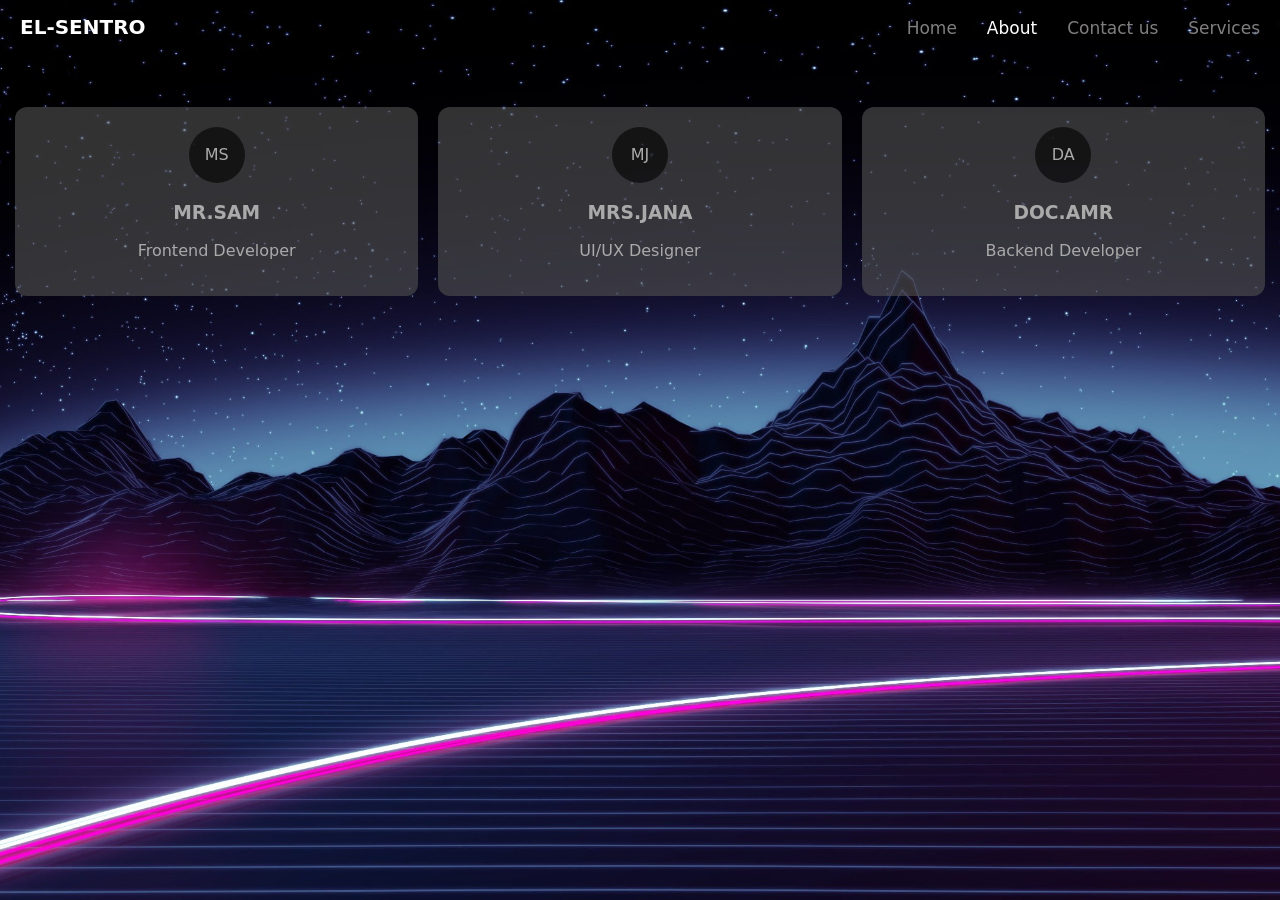
==== About.html @ 9ecf39d7 "Add files via upload" ====
<!DOCTYPE html>
<html lang="en">

<head>
    <link rel="stylesheet" href="about.css">
    <meta charset="UTF-8">
    <meta name="viewport" content="width=device-width, initial-scale=1.0">
    <title>About Us</title>
</head>

<body>
    <nav class="navbar">
        <div class="nav-logo">EL-SENTRO</div>
        <ul class="nav-links">
            <li><a href="index.html">Home</a></li>
            <li class="About"><a href="About.html">About</a></li>
            <li><a href="contact.html">Contact us</a></li>
            <li><a href="services.html">Services</a></li>
        </ul>
    </nav>
    <section class="team">
        <h2>Developers</h2>
        <div class="cards">
            <div class="card">
                <div class="avatar">MS</div>
                <h3>MR.SAM</h3>
                <p>Frontend Developer</p>
            </div>

            <div class="card">
                <div class="avatar">MJ</div>
                <h3>MRS.JANA</h3>
                <p>UI/UX Designer</p>
            </div>
            
            <div class="card">
                <div class="avatar">DA</div>
                <h3>DOC.AMR</h3>
                <p>Backend Developer</p>
            </div>
    </section>
</body>

</html>
---- about.css ----
body {
    background: url(hello.jpg) center no-repeat fixed;
    background-size: cover;
    margin: 0;
    font-family: system-ui, sans-serif;
}

.navbar,
.nav-links,
.nav-logo {
    display: flex;
    justify-content: space-between;
    align-items: center;
    margin-left: 10px;
    margin-bottom: 0;
    gap: 30px;
    color: rgb(255, 255, 255);
    list-style: none;

}

.nav-logo {
    margin-top: 15px;
    font-size: 20px;
    font-weight: 600;
    text-decoration: none;
}

.nav-links {
    margin-right: 20px;
    font-size: 17px;
    text-decoration: none;
}

.nav-links li a {
    text-decoration: none;
    color: rgb(128, 126, 126);
}

.nav-links li.About a{
    color: white;
}

.nav-links li:not(.About):hover a{
    transform: scale(1.4);
}
.nav-links li {
    text-decoration: none;
    transition: all 0.5s ease;
}

.nav-links li:not(.About):hover {
    transform: scale(1.4);
}

.cards{
    display: flex;
    gap: 20px;
    flex-wrap: wrap;
    margin:auto 15px;
}

.card{
    flex:1;
    min-width: 200px;
    text-align: center;
    padding: 20px;
    border-radius: 12px;
    color: rgb(170, 170, 170);
    background: rgba(83, 83, 83, 0.603);
}

.avatar{
    width: 56px;
    height: 56px;
    border-radius: 50%;
    margin:0 auto 10px;
    display: flex;
    justify-content: center;
    align-items: center;
    background: rgba(0, 0, 0, 0.603);
}
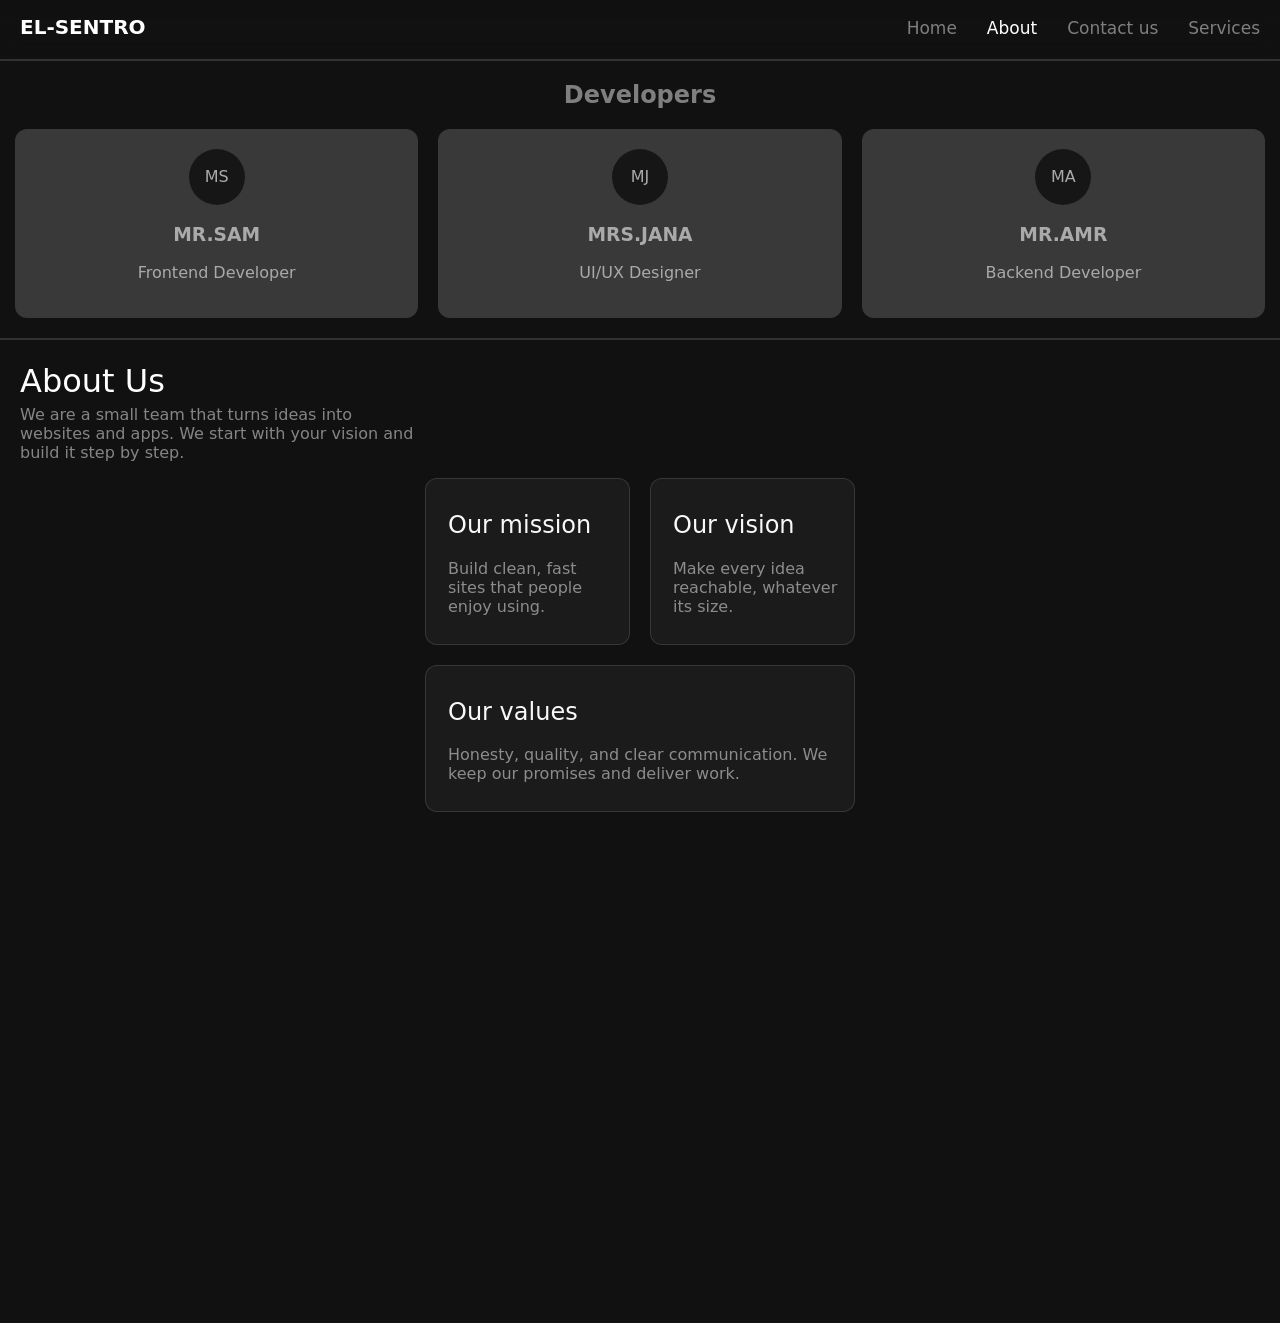
==== commit 0ddb36cf: "Add files via upload" ====
--- a/About.html
+++ b/About.html
@@ -9,17 +9,21 @@
 </head>
 
 <body>
-    <nav class="navbar">
-        <div class="nav-logo">EL-SENTRO</div>
-        <ul class="nav-links">
-            <li><a href="index.html">Home</a></li>
-            <li class="About"><a href="About.html">About</a></li>
-            <li><a href="contact.html">Contact us</a></li>
-            <li><a href="services.html">Services</a></li>
-        </ul>
-    </nav>
+    <div class="navbar-container">
+        <nav class="navbar">
+            <div class="nav-logo">EL-SENTRO</div>
+            <ul class="nav-links">
+                <li><a href="index.html">Home</a></li>
+                <li class="About"><a href="About.html">About</a></li>
+                <li><a href="contact.html">Contact us</a></li>
+                <li><a href="services.html">Services</a></li>
+            </ul>
+        </nav>
+        <hr class="divider">
+    </div>
+
     <section class="team">
-        <h2>Developers</h2>
+        <h2 class="d">Developers</h2>
         <div class="cards">
             <div class="card">
                 <div class="avatar">MS</div>
@@ -32,12 +36,33 @@
                 <h3>MRS.JANA</h3>
                 <p>UI/UX Designer</p>
             </div>
-            
+
             <div class="card">
-                <div class="avatar">DA</div>
-                <h3>DOC.AMR</h3>
+                <div class="avatar">MA</div>
+                <h3>MR.AMR</h3>
                 <p>Backend Developer</p>
             </div>
+    </section>
+    <hr class="divider">
+    <h1 class="about-us">About Us</h1>
+    <p class="about-us-p">We are a small team that turns ideas into websites and apps. We start with your vision and
+        build it step by step.</p>
+    <section class="us">
+        <div class="card-all">
+            <h2 class="hard">Our mission</h2>
+            <p class="hard-p">Build clean, fast sites that people enjoy using.</p>
+        </div>
+
+        <div class="card-all">
+            <h2 class="hard">Our vision</h2>
+            <p class="hard-p" >Make every idea reachable, whatever its size.</p>
+        </div>
+
+        <div class="card-all">
+            <h2 class="hard">Our values</h2>
+            <p class="hard-p">Honesty, quality, and clear communication. We keep our promises and deliver work.</p>
+        </div>
+
     </section>
 </body>
 
--- a/about.css
+++ b/about.css
@@ -1,9 +1,18 @@
+html {
+    background-color: #111;
+    overscroll-behavior: none;
+}
 
 body {
-    background: url(hello.jpg) center no-repeat fixed;
+    background: linear-gradient(to top, #0000005b), url(homme.jpg) center no-repeat fixed;
     background-size: cover;
+    min-height: 147vh;
     margin: 0;
     font-family: system-ui, sans-serif;
+}
+
+.navbar-container {
+    backdrop-filter: blur(10px);
 }
 
 .navbar,
@@ -17,7 +26,6 @@
     gap: 30px;
     color: rgb(255, 255, 255);
     list-style: none;
-
 }
 
 .nav-logo {
@@ -38,13 +46,15 @@
     color: rgb(128, 126, 126);
 }
 
-.nav-links li.About a{
+.nav-links li.About a {
     color: white;
+    cursor: default;
 }
 
-.nav-links li:not(.About):hover a{
+.nav-links li:not(.About):hover a {
     transform: scale(1.4);
 }
+
 .nav-links li {
     text-decoration: none;
     transition: all 0.5s ease;
@@ -54,15 +64,20 @@
     transform: scale(1.4);
 }
 
-.cards{
+.d {
+    text-align: center;
+    color: rgb(128, 126, 126);
+}
+
+.cards {
     display: flex;
     gap: 20px;
     flex-wrap: wrap;
-    margin:auto 15px;
+    margin: auto 15px;
 }
 
-.card{
-    flex:1;
+.card {
+    flex: 1;
     min-width: 200px;
     text-align: center;
     padding: 20px;
@@ -71,13 +86,70 @@
     background: rgba(83, 83, 83, 0.603);
 }
 
-.avatar{
+.avatar {
     width: 56px;
     height: 56px;
     border-radius: 50%;
-    margin:0 auto 10px;
+    margin: 0 auto 10px;
     display: flex;
     justify-content: center;
     align-items: center;
     background: rgba(0, 0, 0, 0.603);
+}
+
+.divider {
+    border: 1px solid rgba(78, 78, 78, 0.562);
+    margin: 20px 0;
+}
+
+.about-us{
+    color: rgb(255, 255, 255);
+    font-weight: 500;
+    margin-left: 20px;
+    margin-bottom: 5px;
+}
+
+.about-us-p{
+    color: rgb(133, 133, 133);
+    font-weight: 400;
+    max-width: 500px;
+    margin-left: 20px;
+    margin-top: 5px;
+     max-width: 40ch;
+}
+
+.us {
+    display: grid;
+    grid-template-columns: 1fr 1fr;
+    max-width: 460px;
+    gap: 20px;
+    margin: 0 auto;
+    padding: 0 15px;
+    box-sizing: border-box;
+    background-color: #11111100;
+}
+
+.hard {
+    text-align: left;
+    color: rgb(250, 247, 247);
+    font-weight: 500;
+    margin-left: 10px;
+}
+
+.hard-p{
+     margin-left: 10px;
+}
+
+.card-all:not(.hard) {
+    background: rgb(27, 27, 27);
+    border-radius: 12px;
+    padding: 12px;
+    color: #919090f6;
+    border: 1px solid rgba(78, 78, 78, 0.562);
+}
+.card-all:last-child{
+    grid-column: 1 / -1;
+}
+@media (max-width: 500px) {
+    .us { grid-template-columns: 1fr; }
 }
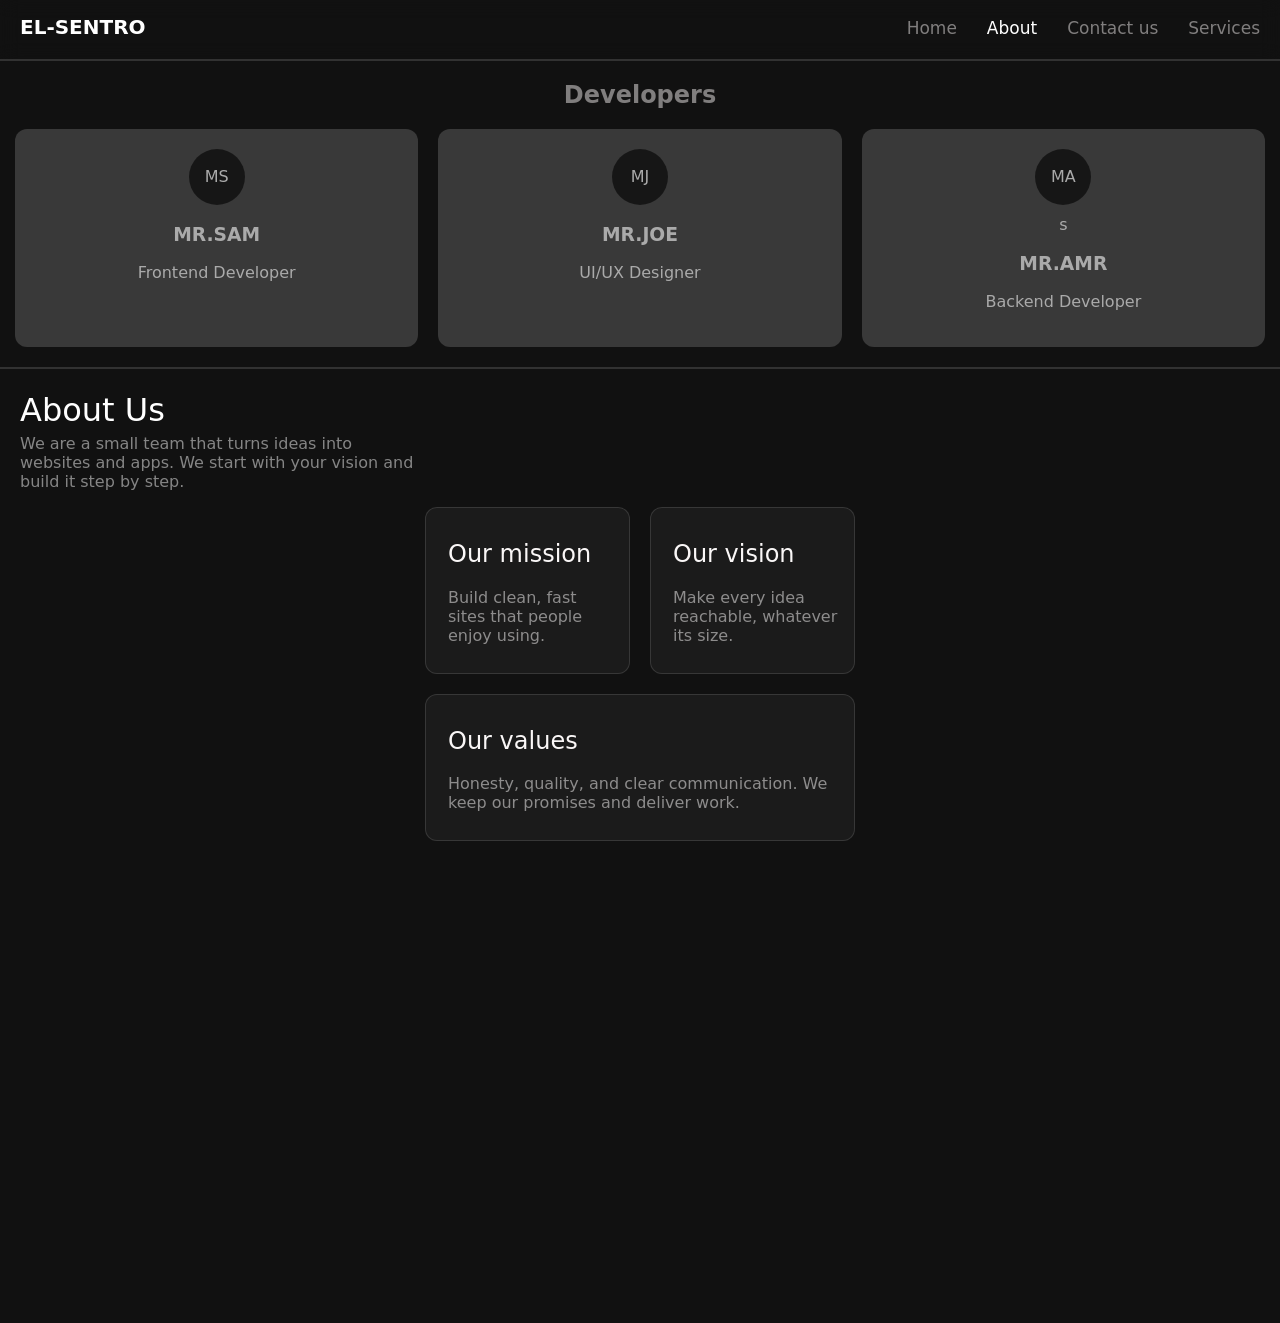
==== commit f607946d: "Add files via upload" ====
--- a/About.html
+++ b/About.html
@@ -33,12 +33,12 @@
 
             <div class="card">
                 <div class="avatar">MJ</div>
-                <h3>MRS.JANA</h3>
+                <h3>MR.JOE</h3>
                 <p>UI/UX Designer</p>
             </div>
 
             <div class="card">
-                <div class="avatar">MA</div>
+                <div class="avatar">MA</div>s
                 <h3>MR.AMR</h3>
                 <p>Backend Developer</p>
             </div>
--- a/about.css
+++ b/about.css
@@ -152,4 +152,7 @@
 }
 @media (max-width: 500px) {
     .us { grid-template-columns: 1fr; }
+    body{
+        min-height: 160vh;
+    }
 }
